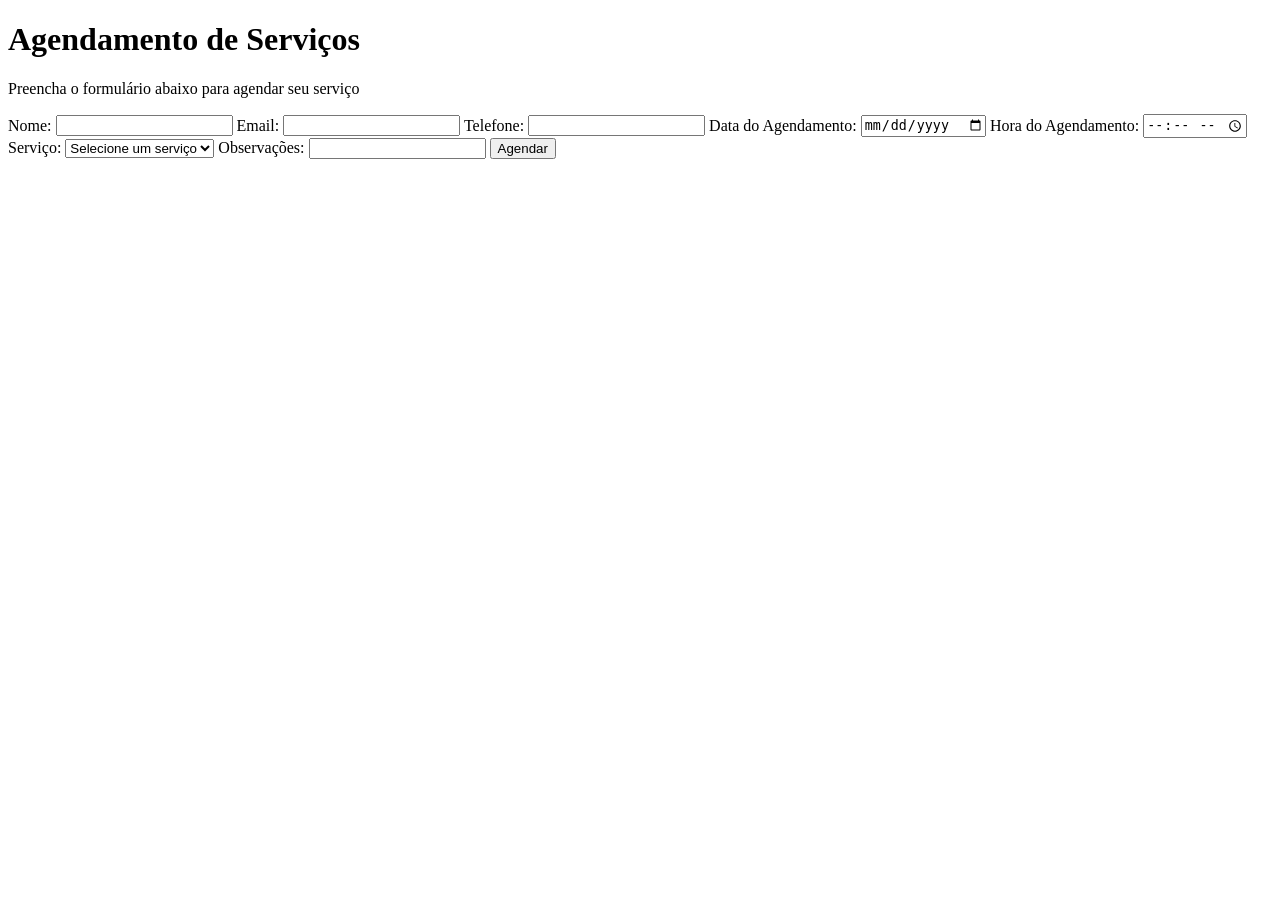
==== AgendarPage.html @ 7567db47 "Feat: Adição da página de agendamento e atualização da página principal" ====
<!DOCTYPE html>
<html lang="en">
<head>
    <meta charset="UTF-8">
    <meta name="viewport" content="width=device-width, initial-scale=1.0">
    <link rel="stylesheet" href="css/Agendar.css">
    <title>Página de agendamentos</title>
</head>
<body>
    
    <h1 class="titulo">Agendamento de Serviços</h1>
    <p class="subtitulo">Preencha o formulário abaixo para agendar seu serviço</p>

    <form class="formulario" action="processar_agendamento.php" method="POST">
        <label for="nome">Nome:</label>
        <input type="text" id="nome" name="nome" required>

        <label for="email">Email:</label>
        <input type="email" id="email" name="email" required>

        <label for="telefone">Telefone:</label>
        <input type="tel" id="telefone" name="telefone" required>

        <label for="data">Data do Agendamento:</label>
        <input type="date" id="data" name="data" required>

        <label for="hora">Hora do Agendamento:</label>
        <input type="time" id="hora" name="hora" required>

        <label for="servico">Serviço:</label>
        <select id="servico" name="servico" required>
            <option value="">Selecione um serviço</option>
            <option value="corte">Corte de Cabelo</option>
            <option value="manicure">Manicure</option>
            <option value="pedicure">Pedicure</option>
            <!-- Adicione mais opções de serviços conforme necessário -->
        </select>

        <label for="obs">Observações:</label>
        <input type="text" id="obs" name="obs" required>        

        <button type="submit">Agendar</button>

    </form>










</body>
</html>
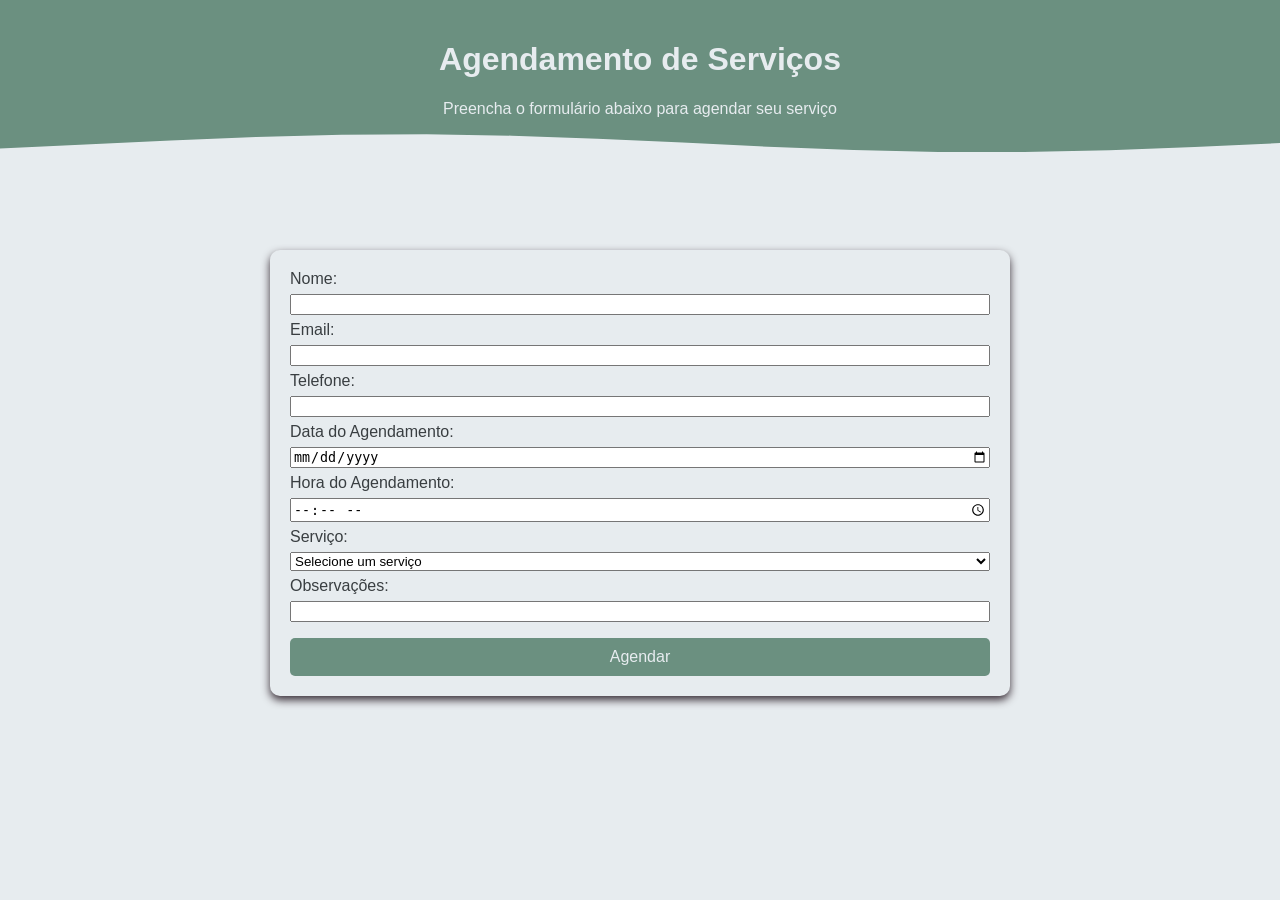
==== commit 01ae1b8f: "refactor; organização header e botton" ====
--- a/AgendarPage.html
+++ b/AgendarPage.html
@@ -1,5 +1,5 @@
 <!DOCTYPE html>
-<html lang="en">
+<html lang="pt-br">
 <head>
     <meta charset="UTF-8">
     <meta name="viewport" content="width=device-width, initial-scale=1.0">
@@ -8,9 +8,10 @@
 </head>
 <body>
     
-    <h1 class="titulo">Agendamento de Serviços</h1>
-    <p class="subtitulo">Preencha o formulário abaixo para agendar seu serviço</p>
-
+        <div class="header">
+            <h1 class="titulo">Agendamento de Serviços</h1>
+            <p class="subtitulo">Preencha o formulário abaixo para agendar seu serviço</p>
+        </div>
     <form class="formulario" action="processar_agendamento.php" method="POST">
         <label for="nome">Nome:</label>
         <input type="text" id="nome" name="nome" required>
@@ -39,7 +40,7 @@
         <label for="obs">Observações:</label>
         <input type="text" id="obs" name="obs" required>        
 
-        <button type="submit">Agendar</button>
+        <button  class="botao" type="submit">Agendar</button>
 
     </form>
 
--- a/css/Agendar.css
+++ b/css/Agendar.css
@@ -0,0 +1,52 @@
+:root {
+    --cor-principal: rgb(107,144,128);
+    --cor-secundaria: rgb(170,118,124);
+    --cor-sombras: rgb(57,46,55);
+    --cor-fundo: rgb(231,236,239);
+    --cor-texto: rgb(57,62,65);
+}
+
+body {
+    background-color: var(--cor-fundo);
+    color: var(--cor-texto);
+    font-family: Arial, sans-serif;
+    margin: 0;
+    padding: 0;
+}
+
+.header {
+    background-color: var(--cor-principal);
+    padding: 20px;
+    margin-bottom: 6rem;
+    clip-path: polygon(100% 0%, 0% 0% , 0.00% 96.43%, 6.67% 93.94%, 13.33% 91.27%, 20.00% 88.98%, 26.67% 87.53%, 33.33% 87.24%, 40.00% 88.17%, 46.67% 90.12%, 53.33% 92.68%, 60.00% 95.32%, 66.67% 97.49%, 73.33% 98.74%, 80.00% 98.81%, 86.67% 97.68%, 93.33% 95.58%, 100.00% 92.96%);
+    text-align: center;
+    color: var(--cor-fundo);
+}
+.formulario {
+    display: flex;
+    flex-direction: column;
+    max-width: 700px;
+    gap: 6px;
+    margin: 0 auto;
+    padding: 20px;
+    background-color: var(--cor-fundo);
+    border-radius: 10px;
+    box-shadow: 0 4px 8px var(--cor-sombras);
+
+}
+.botao {
+    background-color: var(--cor-principal);
+    color: var(--cor-fundo);
+    border: none;
+    padding: 10px 20px;
+    border-radius: 5px;
+    cursor: pointer;
+    font-size: 1rem;
+    transition: background-color 0.3s ease, transform 0.3s ease;
+    margin-top: 10px;
+}
+
+.botao:hover {
+    background-color: var(--cor-secundaria);
+    transform: translateY(-2px);
+}
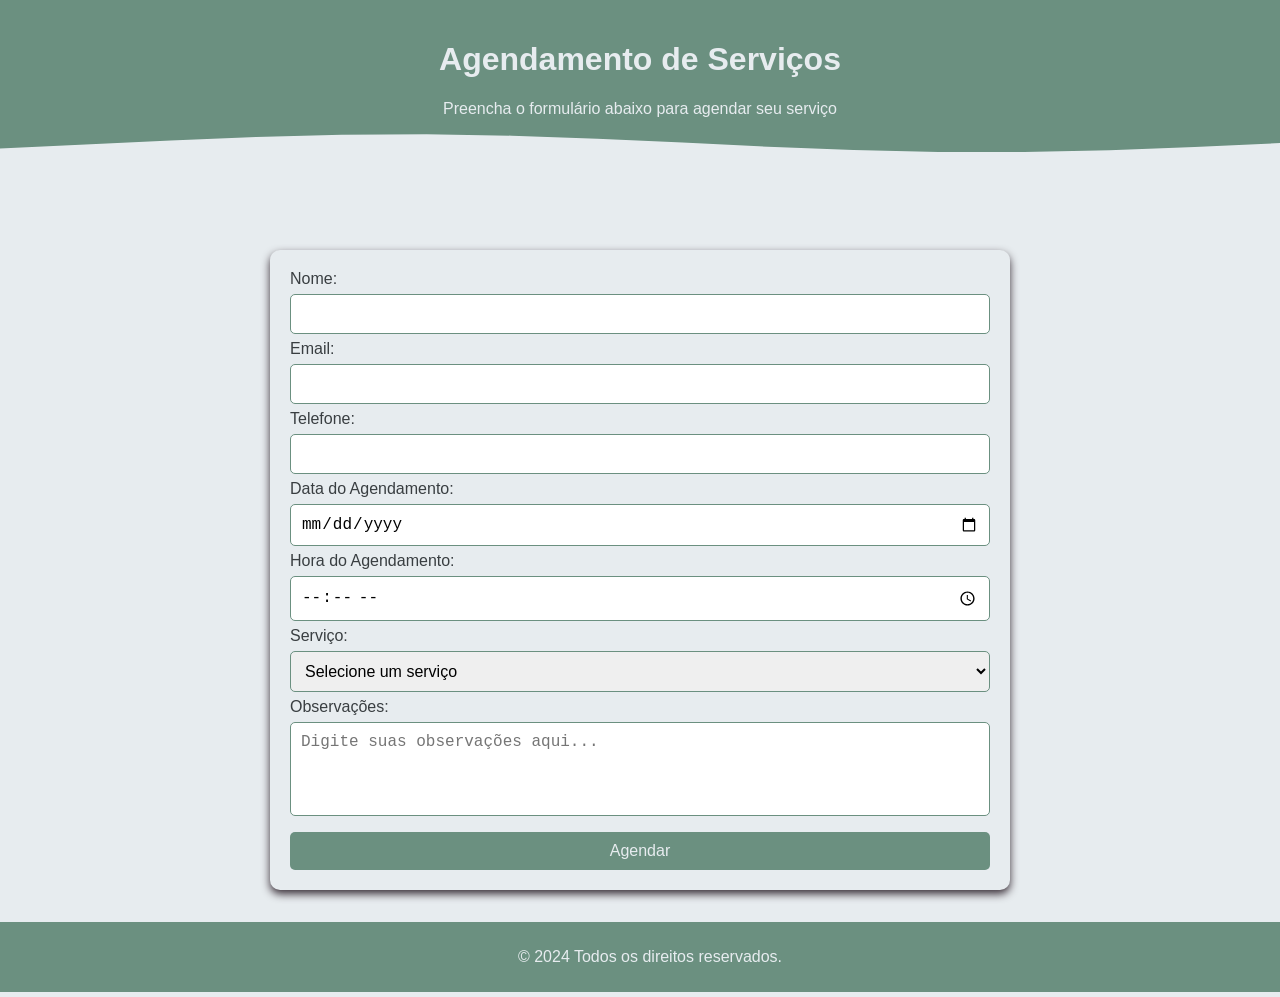
==== commit c846225b: "Update: Correções simples" ====
--- a/AgendarPage.html
+++ b/AgendarPage.html
@@ -4,7 +4,7 @@
     <meta charset="UTF-8">
     <meta name="viewport" content="width=device-width, initial-scale=1.0">
     <link rel="stylesheet" href="css/Agendar.css">
-    <title>Página de agendamentos</title>
+    <title>Agendamentos</title>
 </head>
 <body>
     
@@ -31,19 +31,23 @@
         <label for="servico">Serviço:</label>
         <select id="servico" name="servico" required>
             <option value="">Selecione um serviço</option>
-            <option value="corte">Corte de Cabelo</option>
-            <option value="manicure">Manicure</option>
-            <option value="pedicure">Pedicure</option>
-            <!-- Adicione mais opções de serviços conforme necessário -->
+            <option value="S1">Serviço 1</option>
+            <option value="S2">Serviço 2</option>
+            <option value="S3">Serviço 3</option>
         </select>
 
         <label for="obs">Observações:</label>
-        <input type="text" id="obs" name="obs" required>        
+        <textarea id="obs" name="obs" rows="4" placeholder="Digite suas observações aqui..."></textarea>        
 
         <button  class="botao" type="submit">Agendar</button>
 
     </form>
 
+    <div id="código"></div>
+
+        <footer>
+            <p>&copy; 2024 Todos os direitos reservados.</p>
+        </footer>
 
 
 
--- a/css/Agendar.css
+++ b/css/Agendar.css
@@ -46,7 +46,27 @@
     margin-top: 10px;
 }
 
-.botao:hover {
-    background-color: var(--cor-secundaria);
-    transform: translateY(-2px);
+
+#obs{
+    resize: none;
+    padding: 10px;
+    border-radius: 5px;
+    border: 1px solid var(--cor-principal);
+}
+ input, select, textarea {
+    padding: 10px;
+    border-radius: 5px;
+    border: 1px solid var(--cor-principal);
+    font-size: 1rem;
+}
+
+footer {
+    background-color: var(--cor-principal);
+    color: var(--cor-fundo);
+    text-align: center;
+    padding: 10px;
+    bottom: 0;
+    width: 100%;
+    margin-top: 2rem;
+
 }
